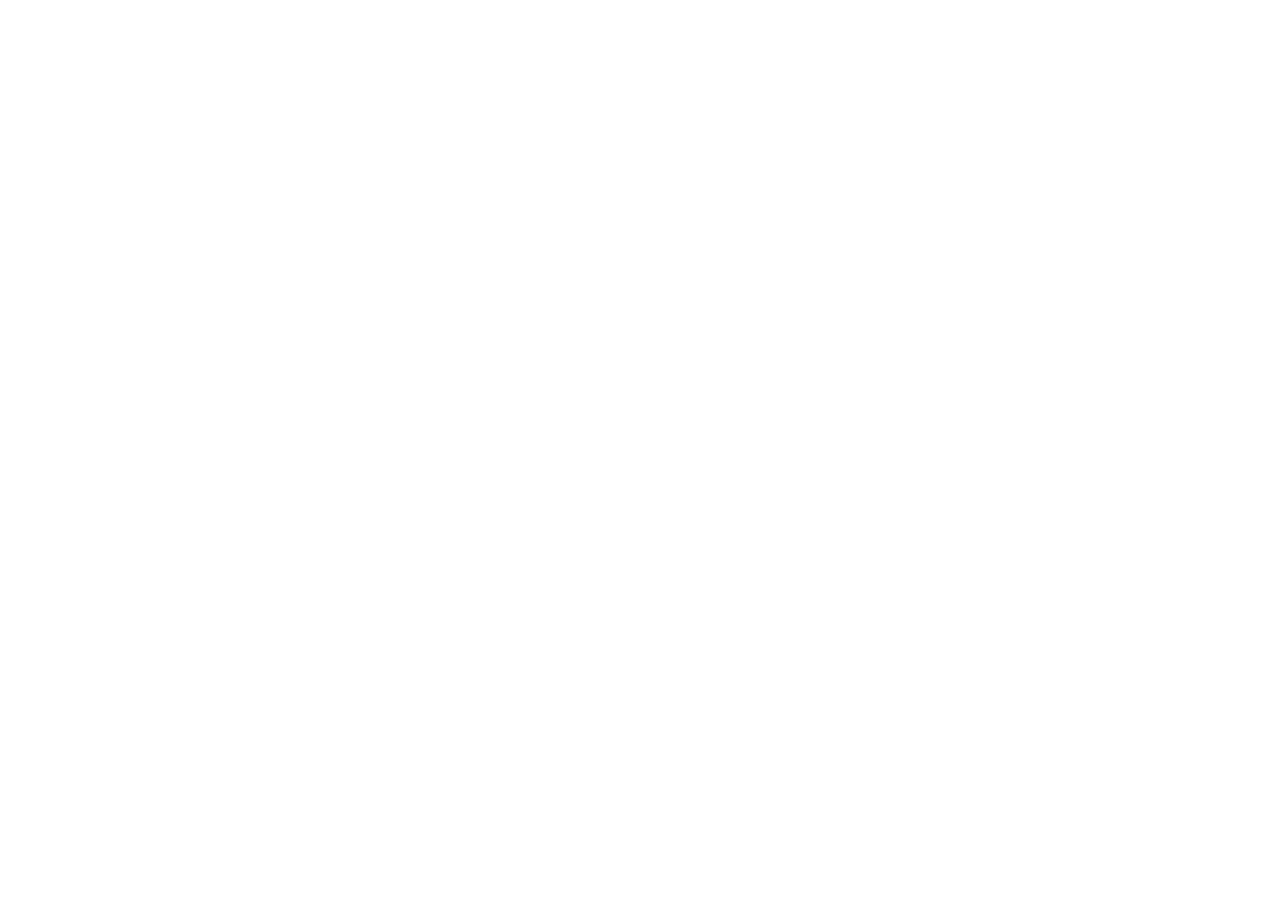
==== Assignment-1/index.html @ 043da7bf "first commit Assignment 1" ====
<!DOCTYPE html>
<html lang="en">
<head>
    <meta charset="UTF-8">
    <meta name="viewport" content="width=device-width, initial-scale=1.0">
    <title>Document</title>
    <script src="js/script.js" defer></script>
</head>
<body>
    
</body>
</html>
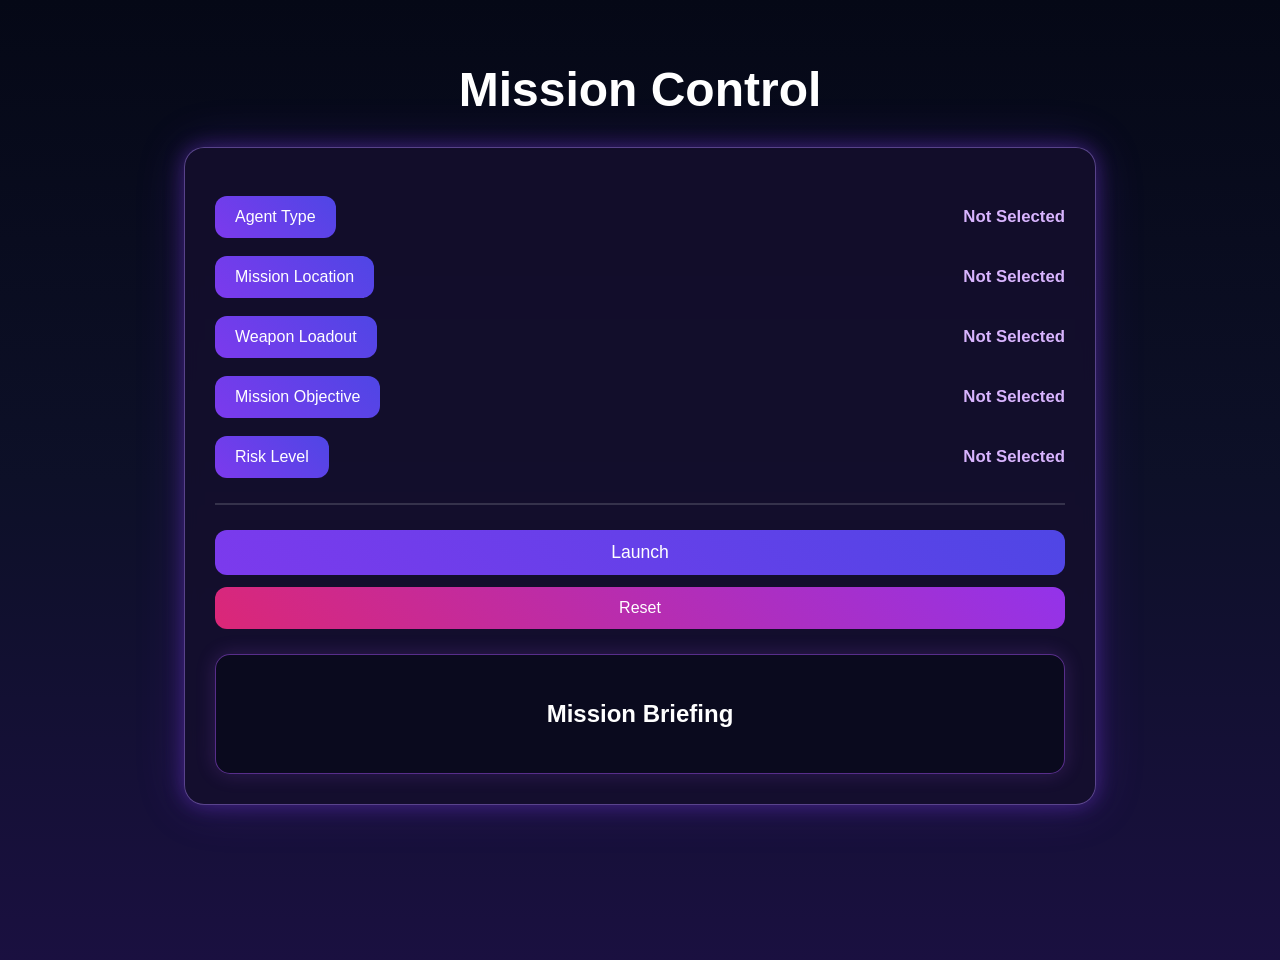
==== commit 578c552a: "style" ====
--- a/Assignment-1/index.html
+++ b/Assignment-1/index.html
@@ -4,9 +4,51 @@
     <meta charset="UTF-8">
     <meta name="viewport" content="width=device-width, initial-scale=1.0">
     <title>Document</title>
+    <link rel="stylesheet" href="css/style.css">
     <script src="js/script.js" defer></script>
 </head>
 <body>
-    
+        <h1>Mission Control</h1>
+
+    <div class="container">
+
+        <div class="selection">
+            <button id="agentBtn">Agent Type</button>
+            <span id="agentOutput">Not Selected</span>
+        </div>
+
+        <div class="selection">
+            <button id="locationBtn">Mission Location</button>
+            <span id="locationOutput">Not Selected</span>
+        </div>
+
+        <div class="selection">
+            <button id="weaponBtn">Weapon Loadout</button>
+            <span id="weaponOutput">Not Selected</span>
+        </div>
+
+        <div class="selection">
+            <button id="missionBtn">Mission Objective</button>
+            <span id="missionOutput">Not Selected</span>
+        </div>
+
+        <div class="selection">
+            <button id="riskBtn">Risk Level</button>
+            <span id="riskOutput">Not Selected</span>
+        </div>
+
+        <hr>
+
+        <button id="launchBtn">Launch</button>
+        <button id="resetBtn">Reset</button>
+
+        <div id="message"></div>
+
+        <div id="missionBriefing">
+            <h2>Mission Briefing</h2>
+            <p id="briefingText"></p>
+        </div>
+
+    </div>
 </body>
 </html>
--- a/Assignment-1/css/style.css
+++ b/Assignment-1/css/style.css
@@ -0,0 +1,217 @@
+/* Galaxy Background */
+body {
+    font-family: Verdana, Geneva, Tahoma, sans-serif;
+    background: linear-gradient(
+        180deg,
+        #050816,
+        #0d1028,
+        #1a1040
+    );
+    color: #ffffff;
+    margin: 0;
+    padding: 30px;
+    min-height: 100vh;
+}
+
+/* Main Title */
+h1 {
+    text-align: center;
+    font-size: 3rem;
+    color: #ffffff;
+    margin-bottom: 30px;
+}/* Galaxy Background */
+body {
+    font-family: Verdana, Geneva, Tahoma, sans-serif;
+    background: linear-gradient(
+        180deg,
+        #050816,
+        #0d1028,
+        #1a1040
+    );
+    color: #ffffff;
+    margin: 0;
+    padding: 30px;
+    min-height: 100vh;
+}
+
+/* Main Title */
+h1 {
+    text-align: center;
+    font-size: 3rem;
+    color: #ffffff;
+    margin-bottom: 30px;
+}
+
+/* Mission Control Panel */
+.container {
+    max-width: 850px;
+    margin: auto;
+    padding: 30px;
+    background: rgba(20, 15, 45, 0.85);
+    border: 1px solid rgba(159, 122, 234, 0.5);
+    border-radius: 20px;
+    backdrop-filter: blur(8px);
+    box-shadow:
+        0 0 20px rgba(124, 58, 237, 0.4),
+        0 0 50px rgba(124, 58, 237, 0.2);
+}
+
+/* Selection Rows */
+.selection {
+    display: flex;
+    justify-content: space-between;
+    align-items: center;
+    margin: 18px 0;
+}
+
+/* Buttons */
+button {
+    background: linear-gradient(
+        45deg,
+        #7c3aed,
+        #4f46e5
+    );
+    color: white;
+    border: none;
+    border-radius: 12px;
+    padding: 12px 20px;
+    cursor: pointer;
+    font-size: 1rem;
+    transition: 0.3s ease;
+}
+
+button:hover {
+    box-shadow:
+        0 0 15px #a855f7,
+        0 0 30px #7c3aed;
+}
+
+/* Selected Values */
+span {
+    color: #d8b4fe;
+    font-weight: bold;
+    font-size: 1.05rem;
+}
+
+/* Divider */
+hr {
+    border: 1px solid rgba(255, 255, 255, 0.15);
+    margin: 25px 0;
+}
+
+/* Launch Button */
+#launchBtn {
+    width: 100%;
+    margin-bottom: 12px;
+    font-size: 1.1rem;
+}
+
+/* Reset Button */
+#resetBtn {
+    width: 100%;
+    background: linear-gradient(
+        45deg,
+        #db2777,
+        #9333ea
+    );
+}
+
+/* Warning Message */
+#message {
+    text-align: center;
+    margin-top: 20px;
+    color: #fcd34d;
+    font-weight: bold;
+}
+
+/* Mission Briefing */
+#missionBriefing {
+    margin-top: 25px;
+    padding: 25px;
+    border-radius: 15px;
+    background: rgba(10, 10, 30, 0.9);
+    border: 1px solid rgba(168, 85, 247, 0.5);
+    box-shadow: 0 0 20px rgba(168, 85, 247, 0.2);
+}
+
+
+
+
+
+
+/* Selection Rows */
+.selection {
+    display: flex;
+    justify-content: space-between;
+    align-items: center;
+    margin: 18px 0;
+}
+
+/* Buttons */
+button {
+    background: linear-gradient(
+        45deg,
+        #7c3aed,
+        #4f46e5
+    );
+    color: white;
+    border: none;
+    border-radius: 12px;
+    padding: 12px 20px;
+    cursor: pointer;
+    font-size: 1rem;
+    transition: 0.3s ease;
+}
+
+button:hover {
+   
+    box-shadow:
+        0 0 15px #a855f7,
+        0 0 30px #7c3aed;
+}
+
+/* Selected Values */
+span {
+    color: #d8b4fe;
+    font-weight: bold;
+    font-size: 1.05rem;
+}
+
+/* Divider */
+hr {
+    border: 1px solid rgba(255, 255, 255, 0.15);
+    margin: 25px 0;
+}
+
+/* Launch Button */
+#launchBtn {
+    width: 100%;
+    margin-bottom: 12px;
+    font-size: 1.1rem;
+}
+
+/* Reset Button */
+#resetBtn {
+    width: 100%;
+    background: linear-gradient(
+        45deg,
+        #db2777,
+        #9333ea
+    );
+}
+
+/* Warning Message */
+#message {
+    text-align: center;
+    margin-top: 20px;
+    color: #fff;
+    font-weight: bold;
+}
+
+
+
+#missionBriefing h2 {
+    color: #fff;
+    text-align: center;
+}
+
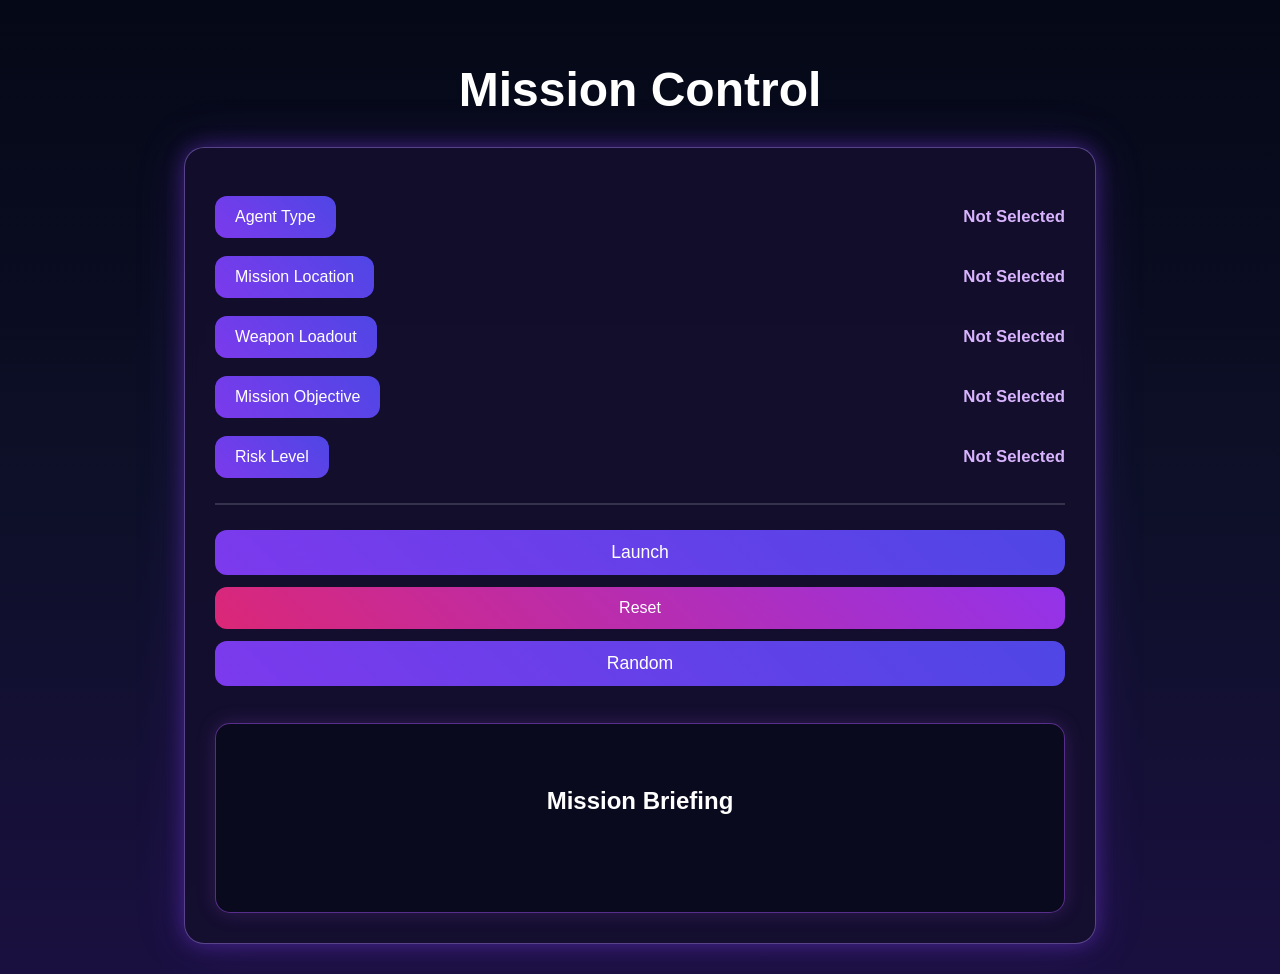
==== commit 56d4a1ea: "random button with math.floor and math.random" ====
--- a/Assignment-1/index.html
+++ b/Assignment-1/index.html
@@ -41,8 +41,7 @@
 
         <button id="launchBtn">Launch</button>
         <button id="resetBtn">Reset</button>
-
-        <div id="message"></div>
+        <button id="randomBtn">Random</button>
 
         <div id="missionBriefing">
             <h2>Mission Briefing</h2>
--- a/Assignment-1/css/style.css
+++ b/Assignment-1/css/style.css
@@ -106,6 +106,12 @@
     font-size: 1.1rem;
 }
 
+#randomBtn {
+    width: 100%;
+    margin-bottom: 12px;
+    font-size: 1.1rem;
+    margin-top: 12px;}
+
 /* Reset Button */
 #resetBtn {
     width: 100%;
@@ -131,6 +137,7 @@
     border-radius: 15px;
     background: rgba(10, 10, 30, 0.9);
     border: 1px solid rgba(168, 85, 247, 0.5);
+    white-space: pre-line;
     box-shadow: 0 0 20px rgba(168, 85, 247, 0.2);
 }
 
